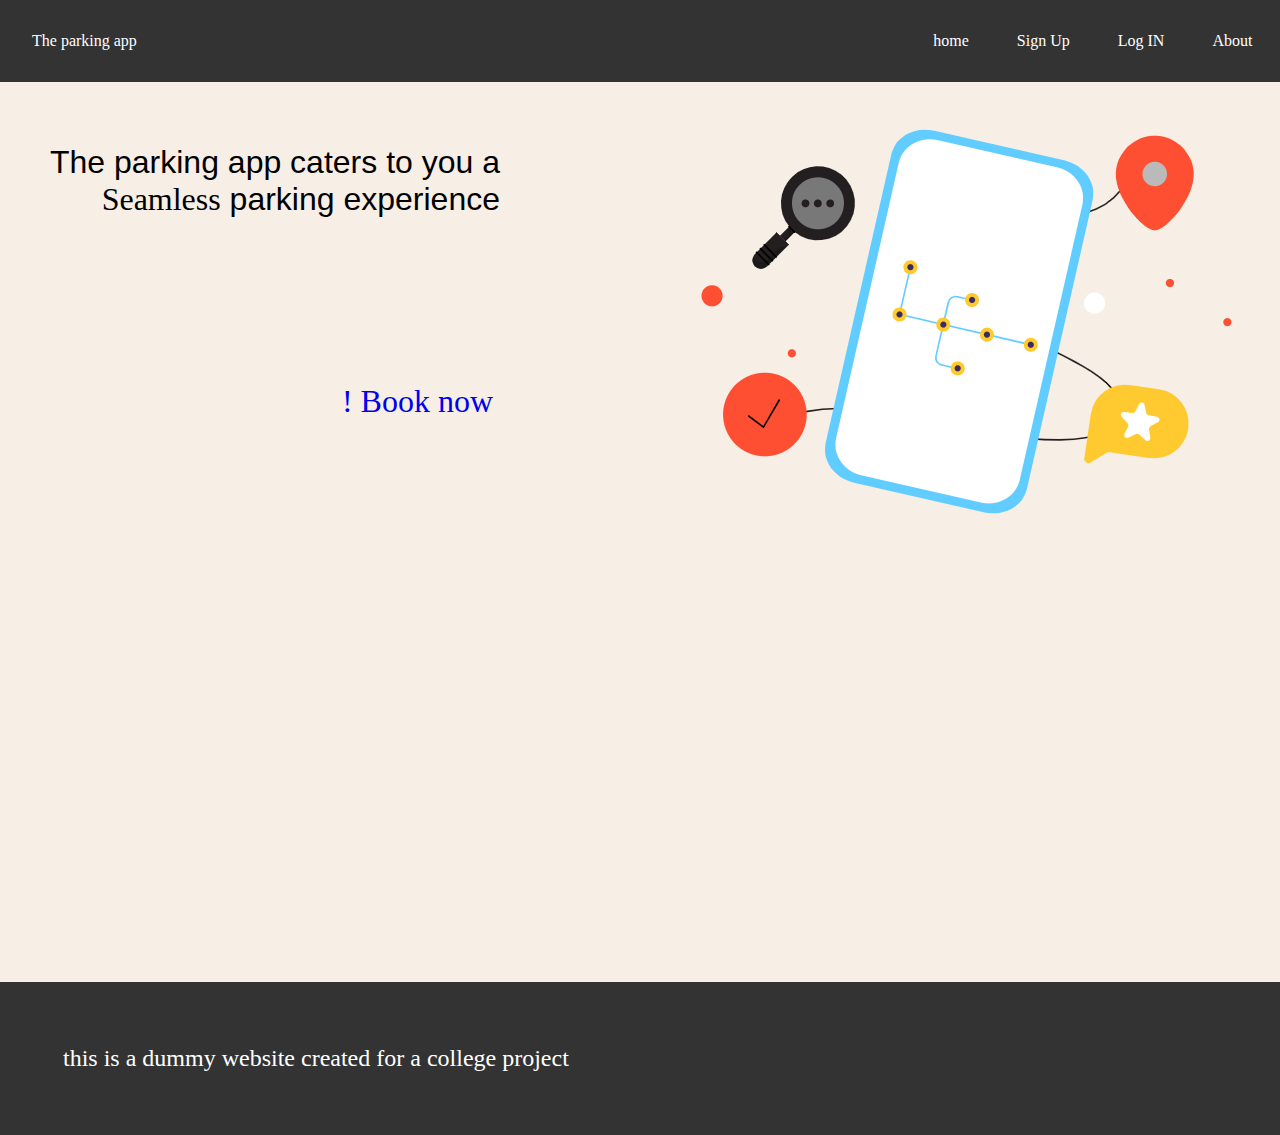
==== index.html @ 403e00ea "Add files via upload" ====
<!DOCTYPE html>
<html lang="en">
<head>
	<meta charset="UTF-8">
	<meta name="viewport" content="width=device-width, initial-scale=1.0">
	<title>The parking app</title>
	<link rel="stylesheet" type="text/css" href="./asset/style.css">
	<script type="text/javascript" src="./asset/script.js" defer></script>
</head>
<body>
	<div class="nav">
		<div class="brand-title">The parking app</div>
		<a href="#" class="toggle">
			<span class="bar"></span>
			<span class="bar"></span>
			<span class="bar"></span>
		</a>
		<div class="navbar-links">
			<ul>
				<li><a href="./index.html">home</a></li>
				<li class="sign-log"><a href="" >Sign Up</a></li>
				<li class="sign-log"><a href="" >Log IN</a></li>
				<li><a href="">About</a></li>
			</ul>
		</div>
	</div>
	<div class="illustration" height=100vh, width=100vw>
		<img class="main-photo" src="./asset/mobile-map-and-navigation.png">
		<div class="content"> 
			<p>
				The parking app caters to you a <span>Seamless</span> parking experience
			</p>
			<span class="book-now"><a href="./public/booking.html">Book now !</a></span>
		</div>
	</div>
</body>
</html>

<footer>
	this is a dummy website created for a college project
</footer>
---- asset/style.css ----
*{
	box-sizing: border-box;
	margin: 0;
	padding: 0;
}

@import url('https://fonts.googleapis.com/css2?family=Manrope:wght@300&display=swap');
@import url('https://fonts.googleapis.com/css2?family=Dancing+Script:wght@700&family=Manrope:wght@300&display=swap');


.illustration {
	height: 100vh;
	width: 100%;
	direction: rtl;
	overflow: hidden;
	background: #F7EFE5;
}

.nav, footer {
	display: flex;
	justify-content: space-between;
	align-items: center;
	background: #333;
	color: white;
}

.brand-title {
	margin: 2rem;
}

.sign-log:hover {
	border-radius: 20px;
	background-color: #0081B4;
}

.navbar-links> ul {
	margin: .1rem;
	padding: 2px;
	display: flex;
}

.navbar-links> ul> li {
	list-style: none;
	padding: .5rem;
	margin: 1rem;
}

.navbar-links> ul> li> a {
	text-decoration: none;
	color: white;
}

.navbar-links li:hover {
	background-color: red;
}

.toggle {
	display: none;
	flex-direction: column;
	justify-content: space-between;
	width: 30px;
	height: 21px; 
	position: absolute;
	right: 1rem;
}

.toggle .bar {
	display: block;
	margin: 3px;
	height: 3px;
	width: 100%;
	background-color: red;
	border-radius: 10px; 
}


.content {
	height: 500px;
	width: 500px;
	top: calc(2rem + 7rem);
	left: 0;
	position: absolute;
}

.content p {
	font-size: 2rem;
	font-family: 'Manrope', sans-serif;
}

.content>p> span {
	font-family: 'Dancing Script', cursive;
}

.book-now {
    position: relative;
    display: block;
    top: 30%;
    left: 8px;
    font-size: xx-large;
    height: auto;
    width: fit-content;
    padding: 15px;
    color: #8DCBE6;
    /*background: green;*/
    transition: background-color 100ms, color 100ms;
}

.book-now a {
	text-decoration: none;
}
.book-now:hover {
	border-radius: 50px;
	background-color: #8DCBE6;
	color: white;
}

@media (max-width: 450px) {
	.toggle {
		display: flex;
	}
	.navbar-links {
		display: none;

	}
	.navbar {
		flex-direction: column;
		align-items: flex-start;
	} 
	.navbar-links ul {
		flex-direction: column;
		width: 100%;

	}
	.navbar-links li {
		text-align: center;
	}
	.navbar-links.active {
		display: flex;
	}
	.content {
		height: auto;
		width: auto;
		font-size: x-large;
	}
}



footer {
	padding: 7vh;
	font-size: 1.5rem;
}
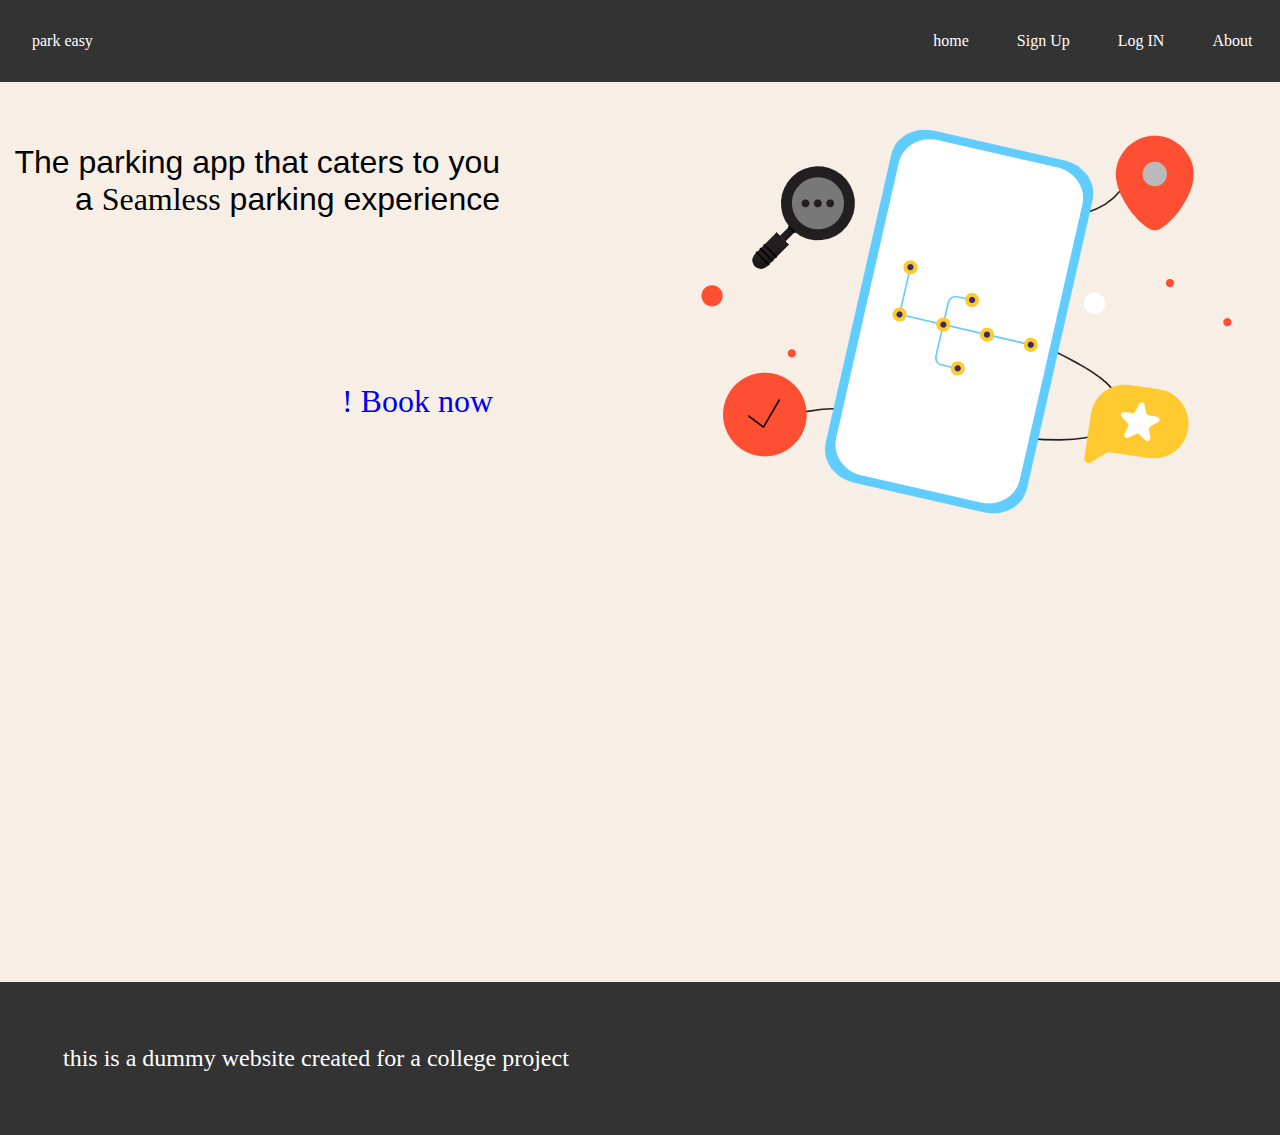
==== commit a5e4e387: "Update index.html" ====
--- a/index.html
+++ b/index.html
@@ -9,7 +9,7 @@
 </head>
 <body>
 	<div class="nav">
-		<div class="brand-title">The parking app</div>
+		<div class="brand-title">park easy</div>
 		<a href="#" class="toggle">
 			<span class="bar"></span>
 			<span class="bar"></span>
@@ -28,7 +28,7 @@
 		<img class="main-photo" src="./asset/mobile-map-and-navigation.png">
 		<div class="content"> 
 			<p>
-				The parking app caters to you a <span>Seamless</span> parking experience
+				The parking app that caters to you a <span>Seamless</span> parking experience
 			</p>
 			<span class="book-now"><a href="./public/booking.html">Book now !</a></span>
 		</div>
@@ -38,4 +38,4 @@
 
 <footer>
 	this is a dummy website created for a college project
-</footer>+</footer>
